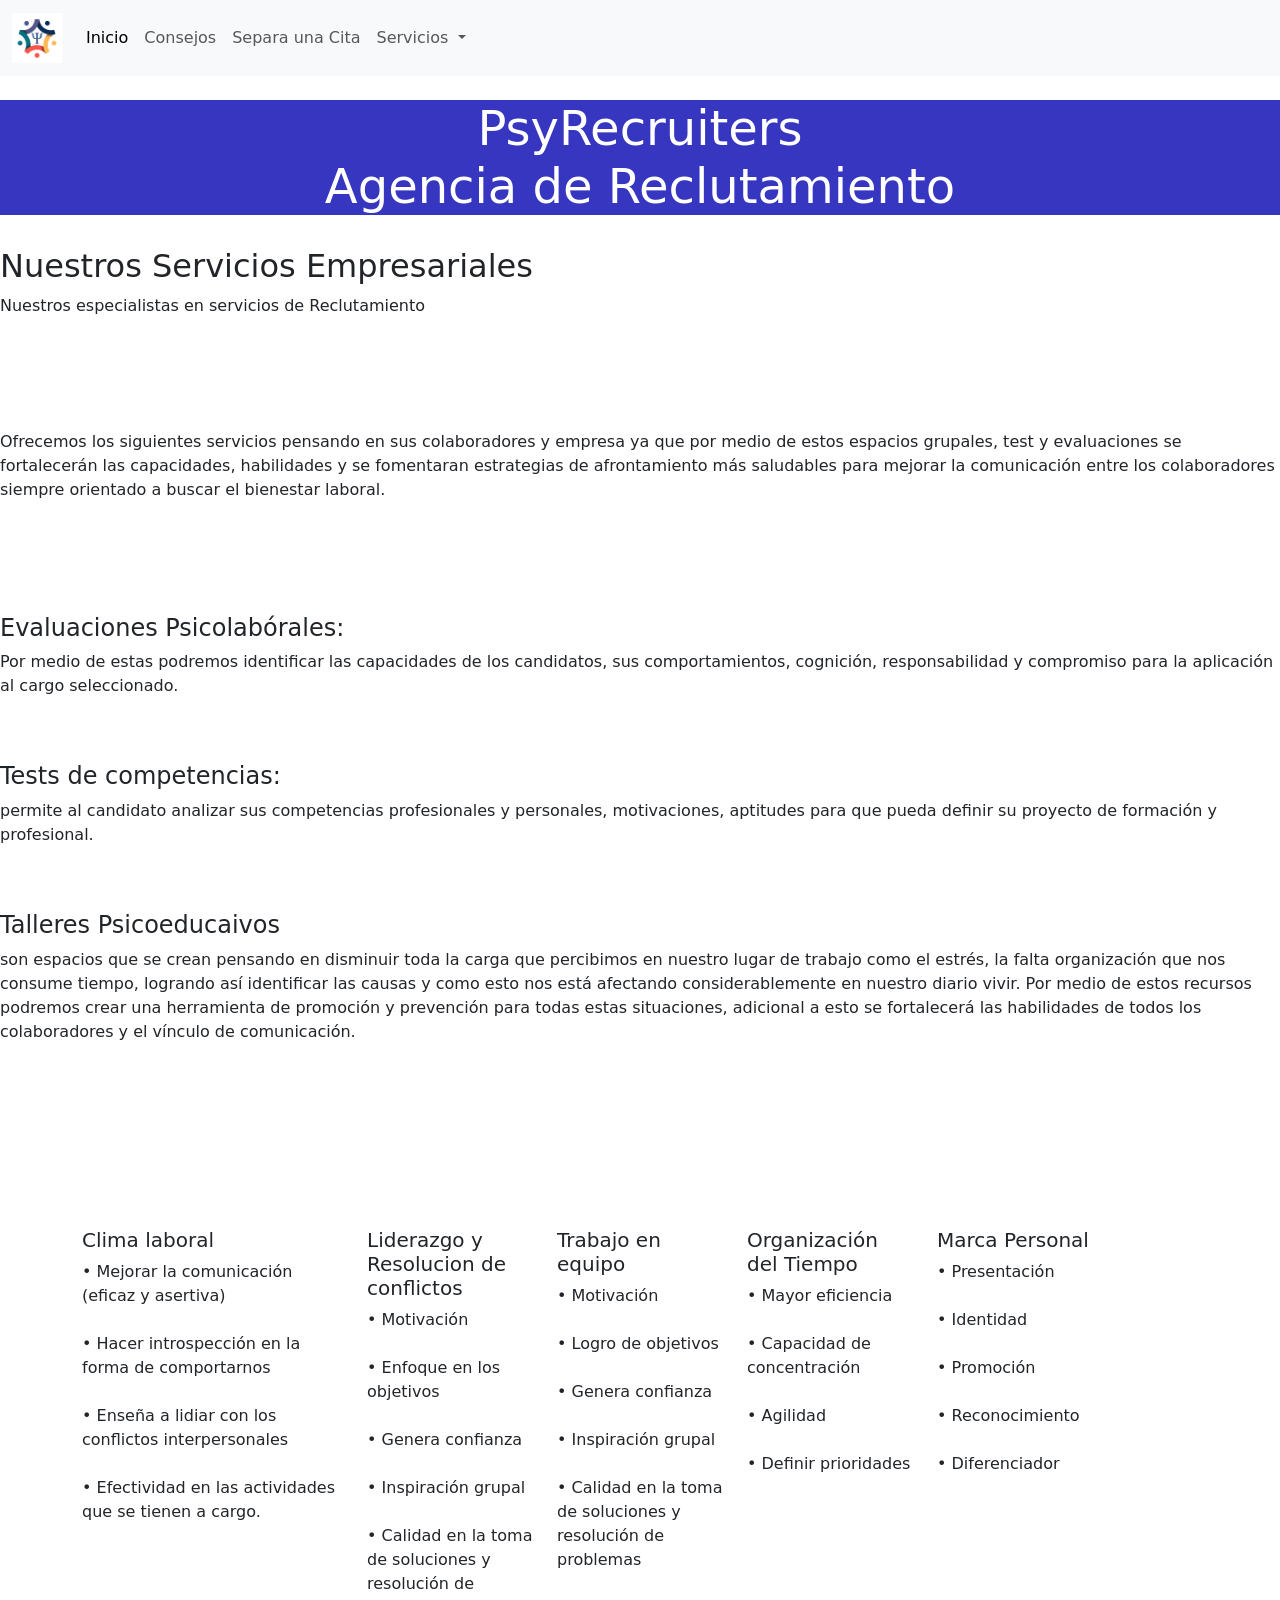
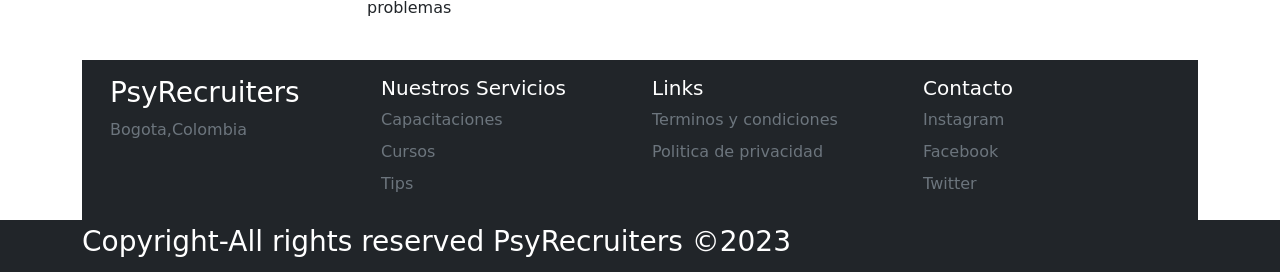
==== empresas.html @ f75ec452 "Cambios" ====
<!DOCTYPE html>
<html lang="en">
<head>
    <meta charset="UTF-8">
    <meta http-equiv="X-UA-Compatible" content="IE=edge">
    <meta name="viewport" content="width=, initial-scale=1.0">
    <link href="https://cdn.jsdelivr.net/npm/bootstrap@5.3.0-alpha3/dist/css/bootstrap.min.css" rel="stylesheet" integrity="sha384-KK94CHFLLe+nY2dmCWGMq91rCGa5gtU4mk92HdvYe+M/SXH301p5ILy+dN9+nJOZ" crossorigin="anonymous">
    
  
    
    <title>Document</title>
</head>
<body>
  <body>
  <!-- Barra de Navegación -->
  <nav class="navbar navbar-expand-lg bg-body-tertiary barra">
    <div class="container-fluid">
      <a class="navbar-brand" href="#"> <img src="./imagenes/logo2.png " alt=""width="50px"> </a>
      <button class="navbar-toggler" type="button" data-bs-toggle="collapse" data-bs-target="#navbarNavDropdown" aria-controls="navbarNavDropdown" aria-expanded="false" aria-label="Toggle navigation">
        <span class="navbar-toggler-icon"></span>
      </button>
      <div class="collapse navbar-collapse" id="navbarNavDropdown">
        <ul class="navbar-nav letra">
          <li class="nav-item">
            <a class="nav-link active" aria-current="page" href="index.html">Inicio</a>
          </li>
          <li class="nav-item">
            <a class="nav-link" href="pagina1.html">Consejos</a>
          </li>
          <li class="nav-item">
            <a class="nav-link" href="./paciente/add.php">Separa una Cita</a>
          </li>
          <li class="nav-item dropdown">
            <a class="nav-link dropdown-toggle" href="#" role="button" data-bs-toggle="dropdown" aria-expanded="false">
              Servicios
            </a>
            <ul class="dropdown-menu letra">
              <li><a class="nav-link dropdown-item" href="./empresas.html">Empresas</a></li>
              <li><a class="nav-link dropdown-item" href="./particulares.html">Particulares</a></li>
            </ul>
          </li>
        </ul>
      </div>
    </div>
  </nav>
  <br>

  <section id="Titulo" style="background-color: rgb(54, 54, 192); color: white !important; text-align: center;">
    <div class="container">
      <h2 style="font-size: 3em;">PsyRecruiters <br> Agencia de Reclutamiento
    </div>
    
  </section>
  
  <br>

<h2>Nuestros Servicios Empresariales </h2>
<p>Nuestros especialistas en servicios de Reclutamiento        </p>
<br>
<br>
<br>
<br>
<p>Ofrecemos los siguientes servicios pensando en sus colaboradores y empresa   ya que  por 
  medio de estos espacios grupales, test y evaluaciones se fortalecerán  las capacidades, habilidades  y se  fomentaran estrategias de afrontamiento más saludables para mejorar la comunicación entre los 
  colaboradores  siempre orientado a buscar el bienestar laboral.
  </p>

<br>
<br>
<br>
<br>
  <h4>Evaluaciones  Psicolabórales:</h4>
  <p>Por medio de estas podremos identificar las capacidades de los candidatos, sus comportamientos, cognición, responsabilidad y compromiso para la aplicación al  cargo seleccionado.</p>
  <br>
  <br>
  <h4>Tests de competencias:</h4>
  <p>permite al candidato analizar sus competencias profesionales y personales, motivaciones, aptitudes para que pueda  definir su proyecto de formación y profesional.</p>
  <br>
  <br>
  <h4>Talleres Psicoeducaivos </h4>
  <p>son espacios que se crean pensando en disminuir toda la carga que percibimos en nuestro lugar de trabajo como el estrés, la falta organización que nos consume tiempo, logrando así  identificar  las causas y  como esto nos está afectando considerablemente  en nuestro diario vivir.
    Por medio de estos recursos podremos  crear una  herramienta de promoción y prevención para todas estas situaciones, adicional a esto se fortalecerá  las habilidades de todos los colaboradores  y el vínculo de comunicación.
    
     </p>
<br>
<br>
<br>
<br>
<br>
<br>
<div class="container"> 

   <div class="row">
    <div class="col-lg-3 col-md-6 col-sm-12"> 
        <img src="" alt="">
       <h5> Clima laboral</h5>
        <p>•	Mejorar la comunicación (eficaz y asertiva)
          <br>
          <br>
          •	Hacer introspección en la forma de comportarnos
          <br>
          <br>
          •	Enseña a lidiar con los conflictos interpersonales 
          <br>
          <br> 
          •	Efectividad en las actividades que se tienen a cargo.
          
          </p>  </div>

        <div class="col-lg-2 col-md-6 col-sm-12"> 
        <img src="" alt="">
        <h5> Liderazgo y Resolucion de conflictos </h5>
        <p> 
          •	Motivación 
          <br>
          <br>
•	Enfoque en los objetivos 
<br>
<br>
•	Genera confianza 
<br>
<br>
•	Inspiración grupal
<br>
<br>
•	Calidad en la toma de soluciones y resolución de problemas 
 </p>  </div>

        <div class="col-lg-2 col-md-6 col-sm-12"> 
        <img src="" alt="">
        <h5> Trabajo en equipo</h5>
        <p> •	Motivación 
          <br>
          <br>
          •	Logro de objetivos 
          <br>
          <br>
          •	Genera confianza 
          <br>
          <br>
          •	Inspiración grupal
          <br>
          <br>
          •	Calidad en la toma de soluciones y resolución de problemas 
           </p>  </div>

        <div class="col-lg-2 col-md-6 col-sm-12"> 
        <img src="" alt="">
        <h5> Organización del Tiempo </h5>
        <p> •	Mayor eficiencia 
          <br>
          <br>
          •	Capacidad de concentración 
          <br>
          <br>
          •	Agilidad 
          <br>
          <br>
          •	Definir prioridades 
           </p>  </div>
        
        <div class="col-lg-3 col-md-6 col-sm-12"> 
        <img src="" alt="">
        <h5> Marca Personal</h5>
        <p> 
          •	Presentación 
          <br>
          <br>
          •	Identidad
          <br>
          <br>
          •	Promoción
          <br>
          <br>
          •	Reconocimiento
          <br>
          <br>
          •	Diferenciador 
  </p>  </div>

   </div>

</div>
            
              
              

<script src="https://cdn.jsdelivr.net/npm/bootstrap@5.3.0-alpha3/dist/js/bootstrap.bundle.min.js"></script>



</body>
<br>

<footer style="position: static; bottom: 0; left: 0; right: 0;">
  <div class="container">
    <div class="container-fluid">
    
      <div class="row p-3 bg-dark text-white">
    
        <div class="col-xs-12 col-md-6 col-lg-3">
          <p class="h3" Columna>PsyRecruiters</p>
          <p class="text-secondary">Bogota,Colombia</p>
        </div>
        <div class="col-xs-12 col-md-6 col-lg-3">
          <p class="h5 mb-2">Nuestros Servicios</p>
          <div class="mb-2">
            <a class="text-secondary text-decoration-none" href="#">Capacitaciones</a>
          </div>
          <div class="mb-2">
            <a class="text-secondary text-decoration-none" href="#">Cursos</a>
          </div>
          <div class="mb-2">
            <a class="text-secondary text-decoration-none" href="#">Tips</a>
          </div>
        </div>
        <div class="col-xs-12 col-md-6 col-lg-3">
          <p class="h5 mb-2">Links</p>
          <div class="mb-2">
            <a class="text-secondary text-decoration-none" href="#">Terminos y condiciones</a>
          </div>
          <div class="mb-2">
            <a class="text-secondary text-decoration-none" href="#">Politica de privacidad</a>
          </div>
        </div>
        <div class="col-xs-12 col-md-6 col-lg-3">
          <p class="h5 mb-2">Contacto</p>
          <div class="mb-2">
            <a class="text-secondary text-decoration-none" href="#">Instagram</a>
          </div>
          <div class="mb-2">
            <a class="text-secondary text-decoration-none" href="#">Facebook</a>
          </div>
          <div class="mb-2">
            <a class="text-secondary text-decoration-none" href="#">Twitter</a>
          </div>
        </div>
      </div>
    </div>
  </div>
  
  <div class="container-fluid bg-dark text-white" style="padding: 5px;">
    <div class="container">
      <section id="derechos">
        <h3>Copyright-All rights reserved PsyRecruiters ©2023</h3>
      </section>
    </div>
  </div>
</footer>

</html>
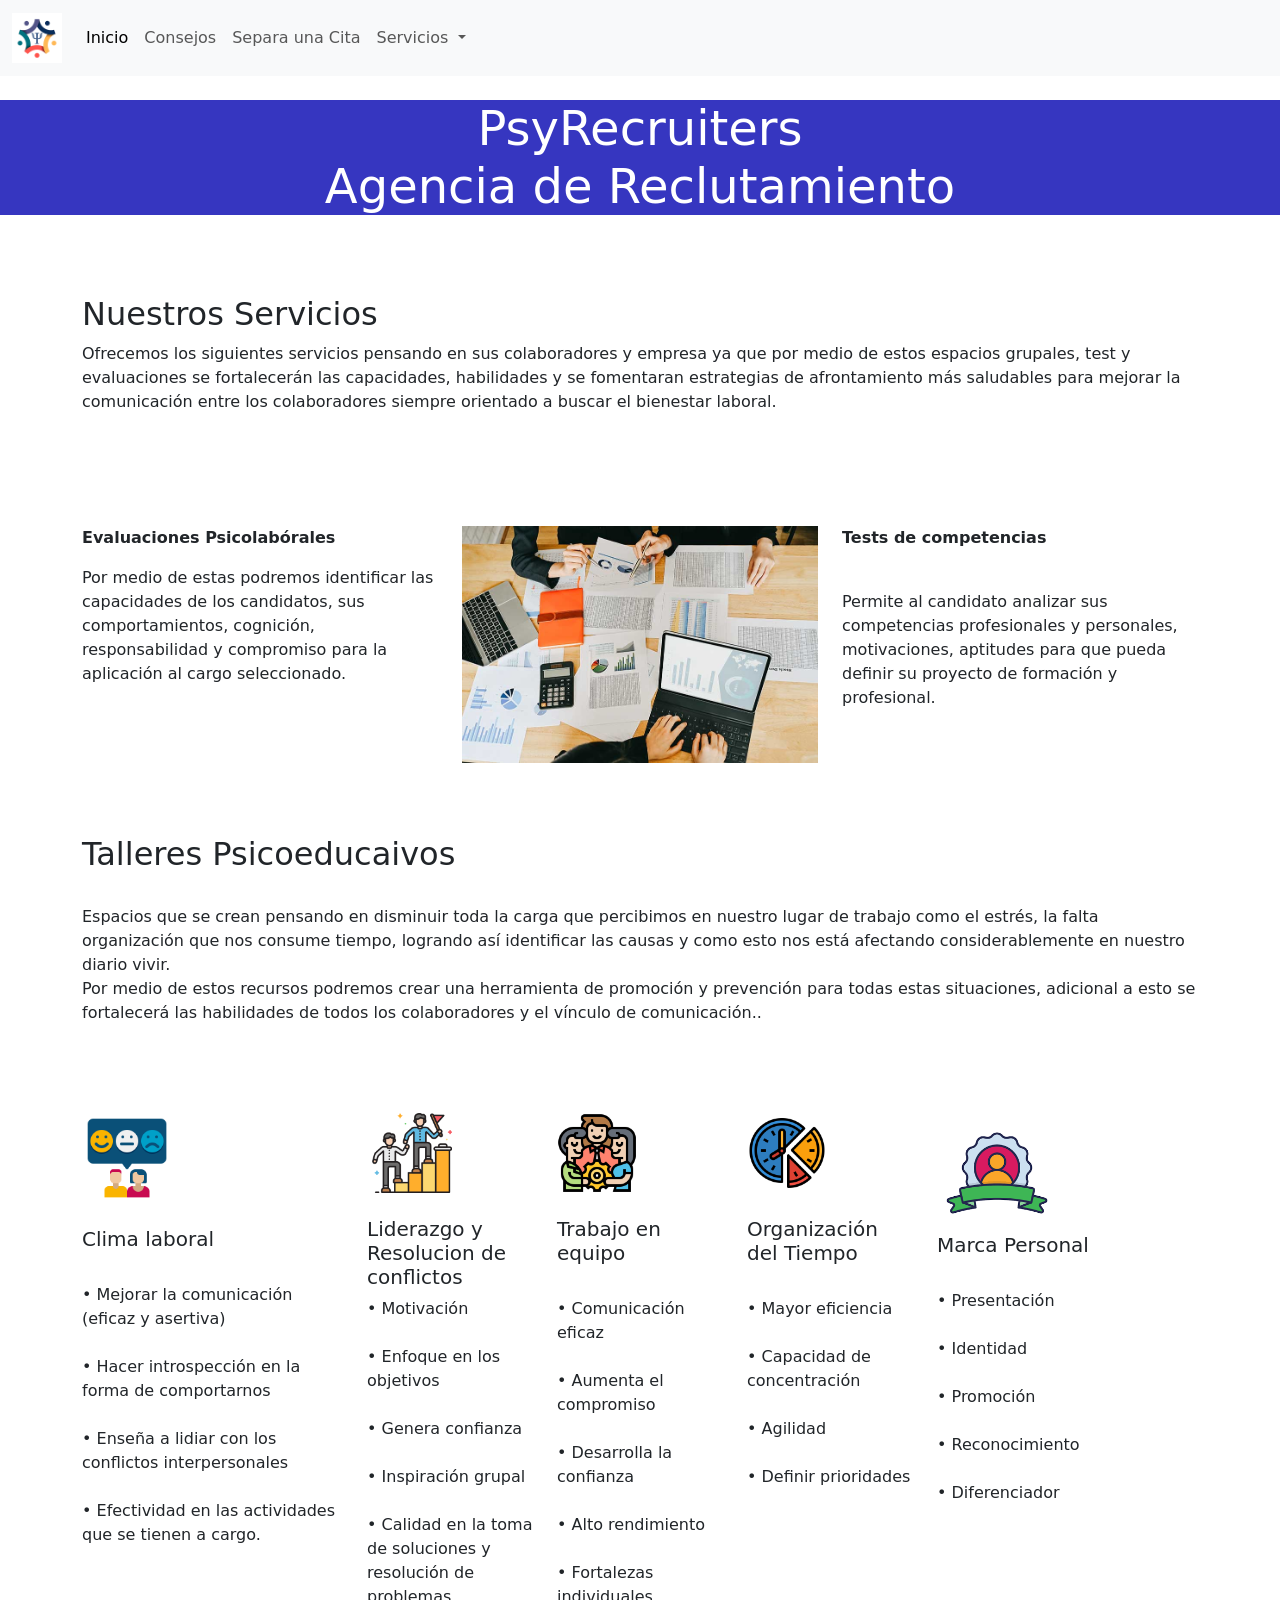
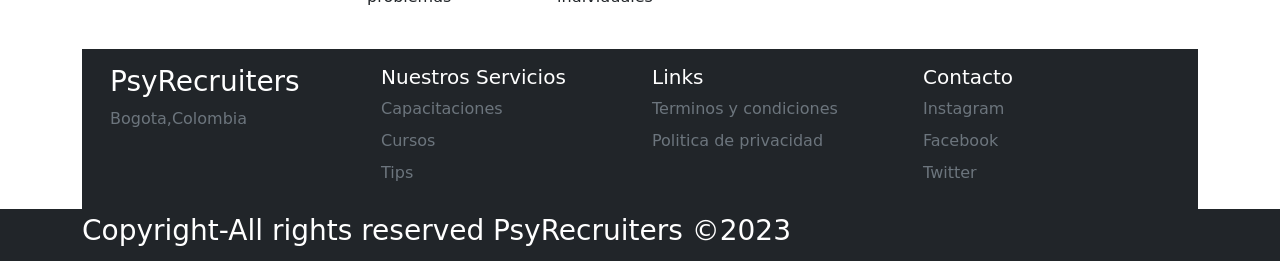
==== commit 7c22875c: "ultimas actulizaciones todo funcional" ====
--- a/empresas.html
+++ b/empresas.html
@@ -51,49 +51,79 @@
     </div>
     
   </section>
+
+</section>
+<br>
+<section id="about">
+ <div class="container">
+   <div class="container mt-5"></div>
+   <h2>Nuestros Servicios</h2>
+   <p id="parrafo-01">
+    Ofrecemos los siguientes servicios pensando en sus colaboradores y empresa   ya que  por 
+  medio de estos espacios grupales, test y evaluaciones se fortalecerán  las capacidades, habilidades  y se  fomentaran estrategias de afrontamiento más saludables para mejorar la comunicación entre los 
+  colaboradores  siempre orientado a buscar el bienestar laboral.        
+     </p>
+ </div>
+ </section>
+<br>
+<br>
+
+
+
+
+
+
+  <div class="container mt-5"> <!--caja grande margenes-->
+    <div class="row"> <!--fila-->
+      <div class="col-lg-4"> <!--caja 1--> 
+        <p class="fw-bolder">Evaluaciones  Psicolabórales</p>
+        Por medio de estas podremos identificar las capacidades de los candidatos, sus comportamientos, cognición, responsabilidad y compromiso para la aplicación al  cargo seleccionado.
+      </p>       
+</p>
+      </div>
+      <div class="col-lg-4"> <!--caja 2-->
+    <img src="./carrusel/evalua.jpg"width="100%"alt="">
+      </div>
+
+      <div class="col-lg-4"> <!--caja 3-->
+      <p class="fw-bolder">Tests de competencias</p>
+      <br>Permite al candidato analizar sus competencias profesionales y personales, motivaciones, aptitudes para que pueda  definir su proyecto de formación y profesional.
+      </p>
+      </div>
+      </div>
+      </div>
+
+    </section>
+    <br>
+    <section id="about">
+     <div class="container">
+       <div class="container mt-5"></div>
+       <h2>Talleres Psicoeducaivos</h2>
+       <br>
+       <p id="parrafo-01">Espacios que se crean pensando en disminuir toda la carga que percibimos en nuestro lugar de trabajo como el estrés, la falta organización que nos consume tiempo, logrando así  identificar  las causas y  como esto nos está afectando considerablemente  en nuestro diario vivir.
+        <br>
+  Por medio de estos recursos podremos  crear una  herramienta de promoción y prevención para todas estas situaciones, adicional a esto se fortalecerá  las habilidades de todos los colaboradores  y el vínculo de comunicación..        
+         </p>
+     </div>
+     </section>
+          
+          </div>
+          </div>
+          </div>
+          <br>
+          <br>
+          <br>
+
+
+<div class="container"> 
   
-  <br>
-
-<h2>Nuestros Servicios Empresariales </h2>
-<p>Nuestros especialistas en servicios de Reclutamiento        </p>
-<br>
-<br>
-<br>
-<br>
-<p>Ofrecemos los siguientes servicios pensando en sus colaboradores y empresa   ya que  por 
-  medio de estos espacios grupales, test y evaluaciones se fortalecerán  las capacidades, habilidades  y se  fomentaran estrategias de afrontamiento más saludables para mejorar la comunicación entre los 
-  colaboradores  siempre orientado a buscar el bienestar laboral.
-  </p>
-
-<br>
-<br>
-<br>
-<br>
-  <h4>Evaluaciones  Psicolabórales:</h4>
-  <p>Por medio de estas podremos identificar las capacidades de los candidatos, sus comportamientos, cognición, responsabilidad y compromiso para la aplicación al  cargo seleccionado.</p>
-  <br>
-  <br>
-  <h4>Tests de competencias:</h4>
-  <p>permite al candidato analizar sus competencias profesionales y personales, motivaciones, aptitudes para que pueda  definir su proyecto de formación y profesional.</p>
-  <br>
-  <br>
-  <h4>Talleres Psicoeducaivos </h4>
-  <p>son espacios que se crean pensando en disminuir toda la carga que percibimos en nuestro lugar de trabajo como el estrés, la falta organización que nos consume tiempo, logrando así  identificar  las causas y  como esto nos está afectando considerablemente  en nuestro diario vivir.
-    Por medio de estos recursos podremos  crear una  herramienta de promoción y prevención para todas estas situaciones, adicional a esto se fortalecerá  las habilidades de todos los colaboradores  y el vínculo de comunicación.
-    
-     </p>
-<br>
-<br>
-<br>
-<br>
-<br>
-<br>
-<div class="container"> 
-
    <div class="row">
     <div class="col-lg-3 col-md-6 col-sm-12"> 
-        <img src="" alt="">
+          <img src="./iconos/clima lan.png " alt="" width="90px">
+          <br>
+          <br>
        <h5> Clima laboral</h5>
+       <br>
         <p>•	Mejorar la comunicación (eficaz y asertiva)
           <br>
           <br>
@@ -109,44 +139,53 @@
 
         <div class="col-lg-2 col-md-6 col-sm-12"> 
         <img src="" alt="">
+        <img src="./iconos/Lideraz.png " alt="" width="80px">
+        <br>
+        <br>
         <h5> Liderazgo y Resolucion de conflictos </h5>
         <p> 
           •	Motivación 
           <br>
           <br>
-•	Enfoque en los objetivos 
-<br>
-<br>
-•	Genera confianza 
-<br>
-<br>
-•	Inspiración grupal
-<br>
-<br>
-•	Calidad en la toma de soluciones y resolución de problemas 
+         •	Enfoque en los objetivos 
+         <br>
+         <br>
+         •	Genera confianza 
+         <br>
+         <br>
+         •	Inspiración grupal
+         <br>
+         <br>
+         •	Calidad en la toma de soluciones y resolución de problemas 
  </p>  </div>
 
         <div class="col-lg-2 col-md-6 col-sm-12"> 
-        <img src="" alt="">
+        <img src="./iconos/trabajo en equi.png" alt="" width="80px">
+        <br>
+        <br>
         <h5> Trabajo en equipo</h5>
-        <p> •	Motivación 
-          <br>
-          <br>
-          •	Logro de objetivos 
-          <br>
-          <br>
-          •	Genera confianza 
-          <br>
-          <br>
-          •	Inspiración grupal
-          <br>
-          <br>
-          •	Calidad en la toma de soluciones y resolución de problemas 
+          <br>
+        <p> •	Comunicación eficaz 
+          <br>
+          <br>
+           •	Aumenta el compromiso 
+          <br>
+          <br>
+          •	 Desarrolla la confianza
+          <br>
+          <br>
+          • Alto rendimiento 
+          <br>
+          <br>
+          •	Fortalezas individuales
            </p>  </div>
 
         <div class="col-lg-2 col-md-6 col-sm-12"> 
-        <img src="" alt="">
+        <img src="./iconos/orga tiempo.png" alt="" width="80px">
+        <br>
+        <br>
         <h5> Organización del Tiempo </h5>
+        <br>
         <p> •	Mayor eficiencia 
           <br>
           <br>
@@ -160,8 +199,10 @@
            </p>  </div>
         
         <div class="col-lg-3 col-md-6 col-sm-12"> 
-        <img src="" alt="">
+          <img src="./iconos/marca p.png" alt="" width="120px">
+          <br>
         <h5> Marca Personal</h5>
+        <br>
         <p> 
           •	Presentación 
           <br>
